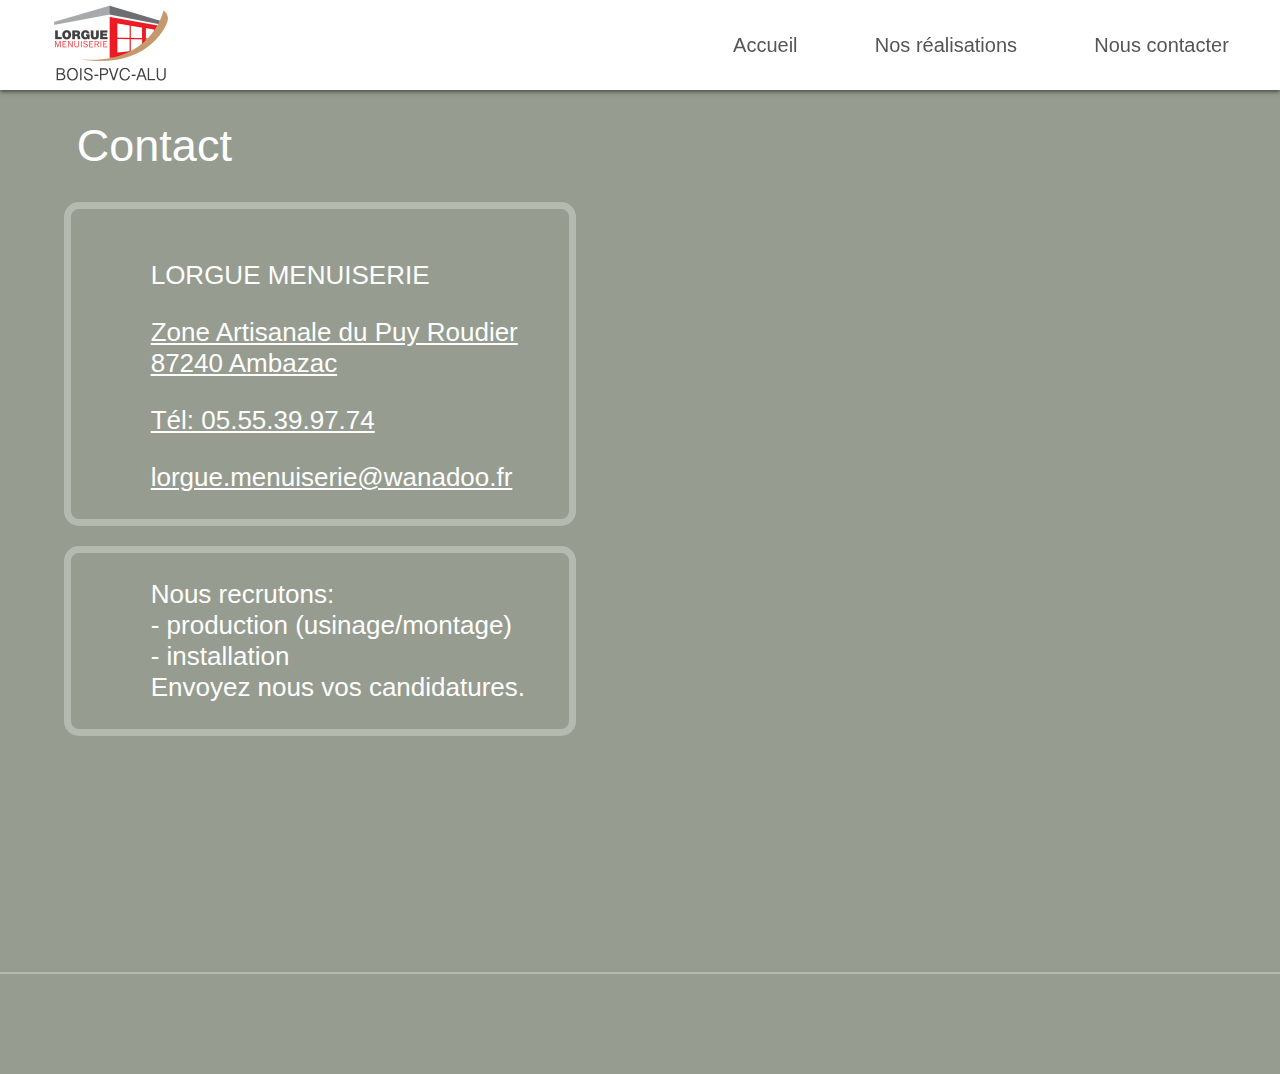
==== contact.html @ 666a4581 "Correction de chemins erroné et autres maladresses" ====
<!DOCTYPE html>
<html>
<head>
    <title>Contact- - Menuiserie LORGUE</title>
    <meta charset="utf-8">
    <link rel="stylesheet" type="text/css" href="css/style-contact.css">
    <link rel="stylesheet" type="text/css" href="css/style-base.css"/>

    <!-- Global site tag (gtag.js) - Google Analytics -->
    <script async src="https://www.googletagmanager.com/gtag/js?id=UA-164512022-1"></script>
    <script>
        window.dataLayer = window.dataLayer || [];
        function gtag(){dataLayer.push(arguments);}
        gtag('js', new Date());

        gtag('config', 'UA-164512022-1');
    </script>

</head>
<body>
  <header>
    <!-- Barre de navigation -->
    <nav>
      <img id="show-sidenav"  src="img/img-menu.svg" alt="Afficher menu latéral">
      <a href="index.html">
        <img id="img-logo" src="img/logosite.png">
      </a>
      <ul  class="margin-right">
        <li id="acc"><a class="textbar" href="index.html">Accueil</a></li>
        <li id="rea"><a class="textbar" href="index.html#nos_realisations">Nos réalisations</a></li>
        <li id="ctt"><a class="textbar" href="contact.html">Nous contacter</a></li>
      </ul>
    </nav>
    <!-- Menu des réalisations -->
    <ul id="nav-rea">
      <li><a href="portes.html"><p>Portes d'entrée</p></a></li>
      <li><a href="fenetres.html"><p>Fenêtres et baies vitrées</p></a></li>
      <li><a href="portes-de-garage.html"><p>Portes de garage</p></a></li>
      <li><a href="portails.html"><p>Portails</p></a></li>
      <li><a href="volets.html"><p>Volets</p></a></li>
    </ul>
    <!-- Menu latérale pour petit écran -->
    <div  id="sidenav">
      <div id="hide-sidenav-btn-container">
        <img id="hide-sidenav" src="img/img-cls.svg" alt="Enlever menu latérale">
      </div>
      <a href="index.html">Accueil</a>
      <a href="index.html#nos_realisations">Nos réalisations</a>
      <a href="contact.html">Nous contacter</a>
    </div>
  </header>
  
    <h1>Contact</h1>
    <div id="body-container">
        <div id="coord-container">
            <div id="coord">
            <p>LORGUE MENUISERIE</p>
            <a href="https://goo.gl/maps/iUTZj5qRvPm825vv6">Zone Artisanale du Puy Roudier<br>87240 Ambazac <br></a>
            <p></p>
            <a href="tel:0555399774">Tél: 05.55.39.97.74</a>
            <p></p>
            <a href="mailto:lorgue.menuiserie@wanadoo.fr">lorgue.menuiserie@wanadoo.fr</a>
        </div>
        <div  id="recrutement">
        <p>Nous recrutons:<br>- production (usinage/montage)<br>- installation<br>Envoyez nous vos candidatures.
        </p>
        </div>
        </div>
        <iframe src="https://www.google.com/maps/embed?pb=!1m18!1m12!1m3!1d2774.6834620631803!2d1.3530683154646135!3d45.937625979109406!2m3!1f0!2f0!3f0!3m2!1i1024!2i768!4f13.1!3m3!1m2!1s0x47f94974ebd217bd%3A0x83badab748523274!2sLorgue+Menuiserie!5e0!3m2!1sfr!2sfr!4v1563275712477!5m2!1sfr!2sfr"></iframe>
    </div>

    <footer></footer>

    <script src="js/jquery-3.4.0.js"></script>
    <script src="js/script-base.js"></script>
</body>
</html>
---- css/style-contact.css ----
body
{
	background-color: #969C90; /*869C90CC*/
	margin: 0;
	font-family: -apple-system, BlinkMacSystemFont, "Segoe UI", Roboto, Oxygen-Sans, Ubuntu, Cantarell, "Helvetica Neue", sans-serif;
}

h1
{	
	position: relative;
	left: 6%;
	font-weight: lighter;
	font-size: 45px;
	width: 100px;
}

a,p,h1
{
	color: #fff;
}

p
{
	font-weight: lighter;
	font-size: 25px;
}

#coord-container div a, #coord-container div p
{
	position: relative;
	font-size: 26px;
	width: 100%;
	left: 16%;
}

#coord p:nth-child(1)
{
	padding-top: 5%;
}
#coord a:nth-child(3)
{
	padding-bottom: 5%;
}

iframe, #coord-container
{	
	position: relative;
	margin-left: auto;
	margin-right: auto;
	height: 570px;
}

#body-container
{
	position: relative;
	width: 100%;
}

#coord
{
	padding-bottom: 5%;
}

#coord, #recrutement
{
	border-style: solid;
	border-width: 7px;
	border-color: rgba(255,255,255,0.3);
	border-radius: 15px;
}

iframe
{
	border-style: none;
	border-radius: 15px;
}

@media only screen and (min-width:801px)
{
	/*large screen*/
	#body-container
	{
		display: flex;
	}

	#recrutement
	{
		display: flex;
		margin-top: 20px;
	}

	iframe, #coord-container
	{
		width: 40%;
	}
}

@media only screen and (max-width: 1201px) and (min-width: 801px)
{
	#coord-container div a, #coord-container div p
	{
		font-size: 20px;
	}

	iframe
	{
		height: 440px;
	}

	footer
	{
		margin-top: 0;
	}
}

@media only screen and (max-width:801px) and (min-width: 400px)
{
	/*small screen*/
	iframe, #coord-container
	{
		width: 60%;
	}
		#recrutement
	{
		display: flex;
		margin-top: 20px;
	}

	iframe
	{
		transform: translateX(-50%);
		left: 50%;
		margin-top: -180px;
		height: 300px;
	}

	#coord-container div a, #coord-container div p
	{
		font-size: 15px;
	}

	footer
	{
		margin-top: 100px;
	}
}

@media only screen and (max-width: 399px)
{
/*very small screen*/
	iframe, #coord-container
	{
		width: 60%;
	}
		#recrutement
	{
		display: flex;
		margin-top: 20px;
	}

	iframe
	{
		transform: translateX(-50%);
		left: 50%;
		margin-top: -250px;
		height: 300px;
	}

	#coord-container div a, #coord-container div p
	{
		font-size: 11px;
	}

	footer
	{
		margin-top: 100px;
	}
}

/* header */

header
{
	width: 100%;
	position: fixed;
	top: 0px;
	z-index: 2;
}

nav ul
{
	height: 100%;
	float: right;
	position: relative;
	margin: 0;
}

nav ul li
{
	height: 100%;
	display: inline-block;
	margin-left: -4px;
}

nav
{	
	background-color: #fff;
	box-shadow: 0 2px 4px rgba(0,0,0,0.5); 
}

#img-logo
{
	position: absolute;
	width: auto;
	height: 100%;
	margin-left: 4vw;
}

.mactive
{
	background-color: rgba(0,0,0,0.1);	
}

.margin-right
{
	margin-right: 1vw;
}

.textbar
{
	color: #555;
	padding-left: 3vw;
	padding-right: 3vw;
	font-size: 20px;
	height: 100%;
	line-height: 90px;
	text-decoration: none;
}
#nav-rea
{
	position: fixed;
	width: 100%;
	margin-top: 0;
	padding-left: 0;
	background-color: #e6e6e6;	
	list-style: none;
	transition: 2s;
	padding-top: 5px;
	padding-bottom: 5px;
	box-shadow: 0 2px 2px rgba(0,0,0,0.4);
	display: none;
	z-index: 3;
	top: 85px;
}
#nav-rea a
{
	width: 100%;
	text-decoration: none;
}

#nav-rea a p
{
	color: #555;
	font-size: 19px;
	margin: 0 0 0 5vw;
	padding-bottom: 5px;
	padding-top: 5px;
}

@media only screen and (max-width:801px)
{
	/*small screen*/
	nav
	{
		height: 70px;
	}

	body
	{
		padding-top: 70px;
	}

	#img-logo
	{
	 	right: 50%;
	 	transform: translateX(50%);
	}

	#menu-button
	{
		margin-left: 25px;
		margin-top: 20px;
		height: 30px;
		width: 30px;
	}

	#sidenav 
	{
  		height: 100%;
  		width: 0;
		position: fixed;
  		z-index: 3;
  		top: 0;
  		left: 0;
  		background-color: #eee;
  		overflow-x: hidden;
  		transition: 0.5s;
  		padding-top: 60px;
	}

	#sidenav a 
	{
	  	padding: 8px 8px 8px 32px;
	  	text-decoration: none;
	  	font-size: 25px;
	  	color: #777;
	  	display: block;
	  	transition: 0.3s;
	}

	#sidenav a:nth-child(2):hover,#sidenav a:nth-child(3):hover,#sidenav a:nth-child(4):hover 
	{
  		color: #444;
  		background-color: #ddd;
	}

	#sidenav a:nth-child(2)
	{
		margin-top: 30px;
	}

	#sidenav #closebtn 
	{
  		position: absolute;
  		top: 40px;
  		right: 25px;
  		font-size: 36px;
  		margin-left: 50px;
  		margin-bottom: 30px;
  		width: 40px;
  		height: 40px;
	}

	nav ul
	{
		display: none;
	}
}

@media only screen and (min-width:801px)
{
	/*large screen*/
	nav
	{
		height: 90px;
	}

	body
	{
		padding-top: 90px;
	}

	#menu-button
	{
		display: none;
	}

	#sidenav
	{
		display: none;
	}
}
---- css/style-base.css ----
body
{
	background-color: #969C90; /*869C90CC*/
	margin: 0;
	font-family: -apple-system, BlinkMacSystemFont, "Segoe UI", Roboto, Oxygen-Sans, Ubuntu, Cantarell, "Helvetica Neue", sans-serif;
}
h1
{
	position: relative;
	left: 6%;
	font-weight: lighter;
	font-size: 45px;
	color: #fff;
	width: 800px;
}

.titre-tmp{
	width: 84vw;
	padding-bottom: 20px;
	height: 30px;
	margin: auto;
	overflow: hidden;
	font-weight: normal;
	font-size: 34px;
	color: #f2f2f2;
}

@media only screen and (max-width:801px)
{
	/*small screen*/
	h1
	{
		font-size: 	30px;
		width: 300px;
	}
}

/* header */

header
{
	width: 100%;
	position: fixed;
	top: 0px;
	z-index: 2;
}

nav
{
	width: inherit;
	background-color: #fff;
	box-shadow: 0 2px 4px rgba(0,0,0,0.5);
}

nav ul
{
	height: 100%;
	float: right;
	position: relative;
	margin: 0;
}

nav ul li
{
	height: 100%;
	display: inline-block;
	margin-left: -4px;
}
nav ul li:hover{
	background-color: #e5e5e5;
}
#show-sidenav{
		height: 44px;
		width: 44px;
		margin: 13px 0 0 13px;
		cursor: pointer;
		display: none;
}
#hide-sidenav-btn-container{
	display: flex;
	justify-content:flex-end;
}
#hide-sidenav{
	height: 44px;
	padding: 15px;
	cursor: pointer;
}

#img-logo
{
	position: absolute;
	width: auto;
	height: 100%;
	margin-left: 4vw;
	cursor: pointer;
}

#nav-rea li:hover
{
	background-color: rgba(0,0,0,0.1);
}

.margin-right
{
	margin-right: 1vw;
}

.textbar
{
	color: #555;
	padding-left: 3vw;
	padding-right: 3vw;
	font-size: 20px;
	display: inline-block;
	line-height: 90px;
	text-decoration: none;
}
#nav-rea
{
	position: fixed;
	width: 100%;
	margin-top: 0;
	padding-left: 0;
	background-color: #e6e6e6;
	list-style: none;
	transition: 2s;
	padding-top: 5px;
	padding-bottom: 5px;
	box-shadow: 0 2px 2px rgba(0,0,0,0.4);
	display: none;
	z-index: 3;
	top: 85px;
}
#nav-rea a
{
	width: 100%;
	text-decoration: none;
}

#nav-rea a p
{
	color: #555;
	font-size: 19px;
	margin: 0 0 0 5vw;
	padding-bottom: 5px;
	padding-top: 5px;
}

@media only screen and (max-width:801px)
{
	/*small screen*/
	nav{
		height: 70px;
	}
	body{
		padding-top: 70px;
	}
	#show-sidenav{
		display: inline;
	}
	#img-logo
	{
	 	right: 50%;
	 	transform: translateX(50%);
		margin: 0;
	}

	#sidenav{
		height: 100%;
		width: 0;
		position: fixed;
		top: 0;
		left: 0;
		background-color: #eee;
		overflow-y: hidden;
		transition: 0.5s;
	}

	#sidenav a{
	  	padding: 8px 8px 8px 32px;
	  	text-decoration: none;
	  	font-size: 25px;
	  	color: #777;
	  	display: block;
	}

	#sidenav a:hover{
			background-color: #e5e5e5;
	}

	nav ul
	{
		display: none;
	}
}

@media only screen and (min-width:801px)
{
	/*large screen*/
	nav
	{
		height: 90px;
	}

	body
	{
		padding-top: 90px;
	}

	#sidenav
	{
		display: none;
	}
}


footer
{
	width: 100%;
	height: 100px;
	border-top-style: solid;
	border-top-width: 2px;
	border-top-color: rgba(255,255,255,0.3);
	margin-top: 200px;
}
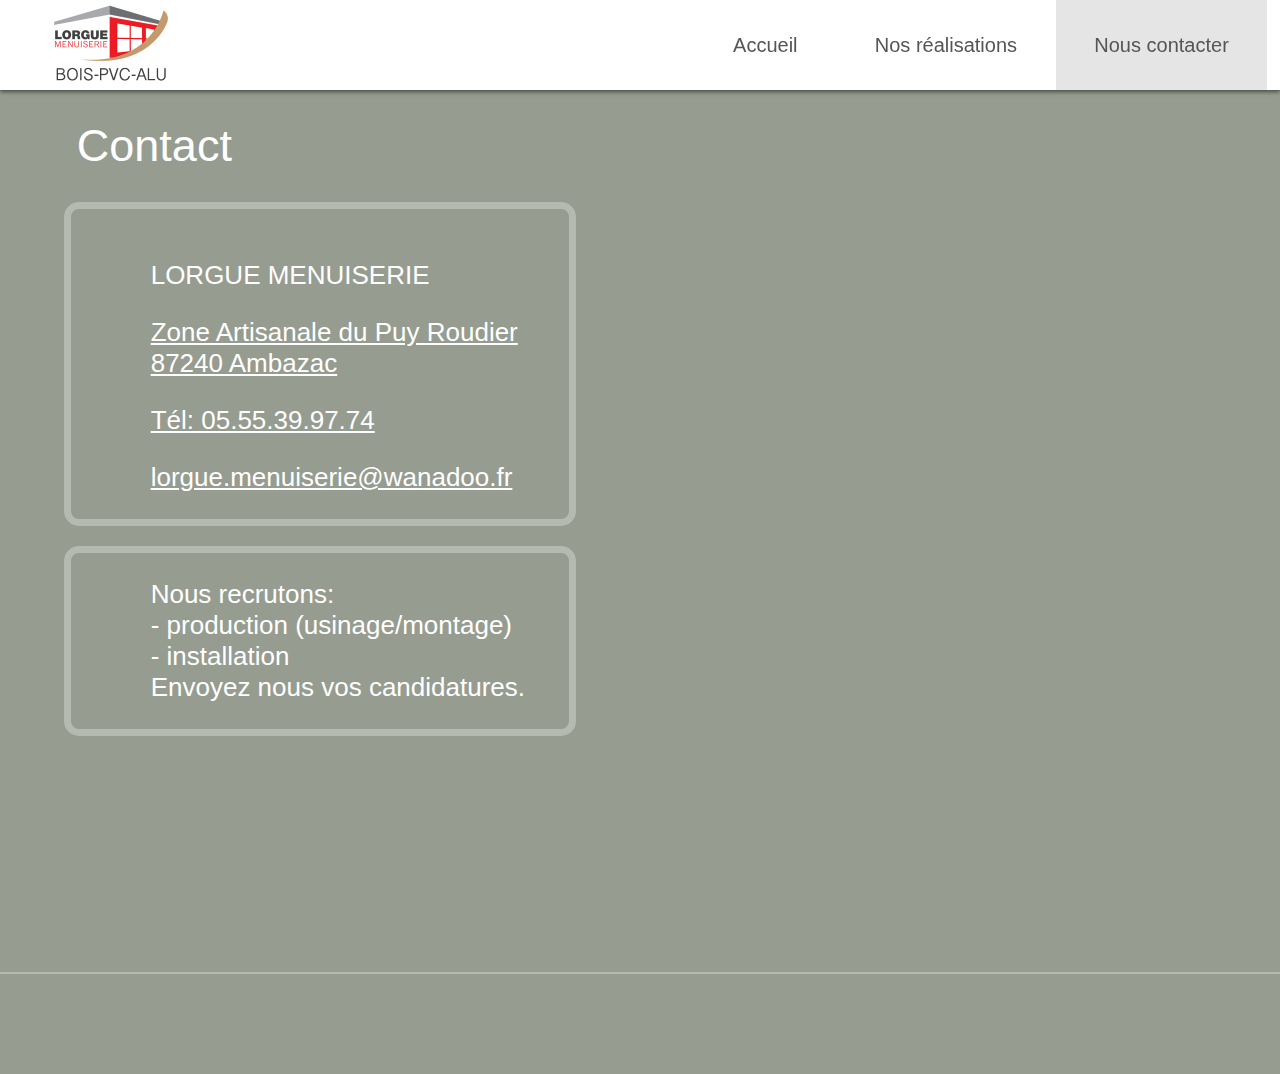
==== commit d6b22c16: "Renommage header 3 (contact)" ====
--- a/contact.html
+++ b/contact.html
@@ -18,38 +18,39 @@
 
 </head>
 <body>
-  <header>
-    <!-- Barre de navigation -->
-    <nav>
-      <img id="show-sidenav"  src="img/img-menu.svg" alt="Afficher menu latéral">
-      <a href="index.html">
-        <img id="img-logo" src="img/logosite.png">
-      </a>
-      <ul  class="margin-right">
-        <li id="acc"><a class="textbar" href="index.html">Accueil</a></li>
-        <li id="rea"><a class="textbar" href="index.html#nos_realisations">Nos réalisations</a></li>
-        <li id="ctt"><a class="textbar" href="contact.html">Nous contacter</a></li>
-      </ul>
-    </nav>
-    <!-- Menu des réalisations -->
-    <ul id="nav-rea">
-      <li><a href="portes.html"><p>Portes d'entrée</p></a></li>
-      <li><a href="fenetres.html"><p>Fenêtres et baies vitrées</p></a></li>
-      <li><a href="portes-de-garage.html"><p>Portes de garage</p></a></li>
-      <li><a href="portails.html"><p>Portails</p></a></li>
-      <li><a href="volets.html"><p>Volets</p></a></li>
-    </ul>
-    <!-- Menu latérale pour petit écran -->
-    <div  id="sidenav">
-      <div id="hide-sidenav-btn-container">
-        <img id="hide-sidenav" src="img/img-cls.svg" alt="Enlever menu latérale">
-      </div>
-      <a href="index.html">Accueil</a>
-      <a href="index.html#nos_realisations">Nos réalisations</a>
-      <a href="contact.html">Nous contacter</a>
-    </div>
-  </header>
-  
+  <!-- Navigation -->
+	<header class="nav">
+		<!-- Barre de navigation -->
+		<nav class="nav__bar">
+			<img id="show-sidenav" class="nav__bar__show-sidenav" src="img/img-menu.svg" alt="Afficher menu latéral">
+			<a href="index.html">
+				<img id="img-logo" src="img/logosite.png">
+			</a>
+			<ul>
+				<li><a class="textbar" href="index.html">Accueil</a></li>
+				<li><a class="textbar" href="index.html#nos_realisations">Nos réalisations</a></li>
+				<li class="nav__bar__li-active" ><a class="textbar" href="contact.html">Nous contacter</a></li>
+			</ul>
+		</nav>
+		<!-- Menu des réalisations -->
+		<ul id="nav-rea" class="nav__menu-rea"> <!-- nav-rea -->
+			<li><a href="portes.html"><p>Portes d'entrée</p></a></li>
+			<li><a href="fenetres.html"><p>Fenêtres et baies vitrées</p></a></li>
+			<li><a href="portes-de-garage.html"><p>Portes de garage</p></a></li>
+			<li><a href="portails.html"><p>Portails</p></a></li>
+			<li><a href="volets.html"><p>Volets</p></a></li>
+		</ul>
+		<!-- Menu latérale pour petit écran -->
+		<div  id="sidenav" class="nav__sidenav">
+			<div class="nav__sidenav__btn-container">
+				<img id="hide-sidenav" src="img/img-cls.svg" alt="Enlever menu latérale">
+			</div>
+			<a href="index.html">Accueil</a>
+			<a href="index.html#nos_realisations">Nos réalisations</a>
+			<a href="contact.html">Nous contacter</a>
+		</div>
+	</header>
+
     <h1>Contact</h1>
     <div id="body-container">
         <div id="coord-container">
--- a/css/style-contact.css
+++ b/css/style-contact.css
@@ -6,7 +6,7 @@
 }
 
 h1
-{	
+{
 	position: relative;
 	left: 6%;
 	font-weight: lighter;
@@ -43,7 +43,7 @@
 }
 
 iframe, #coord-container
-{	
+{
 	position: relative;
 	margin-left: auto;
 	margin-right: auto;
@@ -176,197 +176,3 @@
 		margin-top: 100px;
 	}
 }
-
-/* header */
-
-header
-{
-	width: 100%;
-	position: fixed;
-	top: 0px;
-	z-index: 2;
-}
-
-nav ul
-{
-	height: 100%;
-	float: right;
-	position: relative;
-	margin: 0;
-}
-
-nav ul li
-{
-	height: 100%;
-	display: inline-block;
-	margin-left: -4px;
-}
-
-nav
-{	
-	background-color: #fff;
-	box-shadow: 0 2px 4px rgba(0,0,0,0.5); 
-}
-
-#img-logo
-{
-	position: absolute;
-	width: auto;
-	height: 100%;
-	margin-left: 4vw;
-}
-
-.mactive
-{
-	background-color: rgba(0,0,0,0.1);	
-}
-
-.margin-right
-{
-	margin-right: 1vw;
-}
-
-.textbar
-{
-	color: #555;
-	padding-left: 3vw;
-	padding-right: 3vw;
-	font-size: 20px;
-	height: 100%;
-	line-height: 90px;
-	text-decoration: none;
-}
-#nav-rea
-{
-	position: fixed;
-	width: 100%;
-	margin-top: 0;
-	padding-left: 0;
-	background-color: #e6e6e6;	
-	list-style: none;
-	transition: 2s;
-	padding-top: 5px;
-	padding-bottom: 5px;
-	box-shadow: 0 2px 2px rgba(0,0,0,0.4);
-	display: none;
-	z-index: 3;
-	top: 85px;
-}
-#nav-rea a
-{
-	width: 100%;
-	text-decoration: none;
-}
-
-#nav-rea a p
-{
-	color: #555;
-	font-size: 19px;
-	margin: 0 0 0 5vw;
-	padding-bottom: 5px;
-	padding-top: 5px;
-}
-
-@media only screen and (max-width:801px)
-{
-	/*small screen*/
-	nav
-	{
-		height: 70px;
-	}
-
-	body
-	{
-		padding-top: 70px;
-	}
-
-	#img-logo
-	{
-	 	right: 50%;
-	 	transform: translateX(50%);
-	}
-
-	#menu-button
-	{
-		margin-left: 25px;
-		margin-top: 20px;
-		height: 30px;
-		width: 30px;
-	}
-
-	#sidenav 
-	{
-  		height: 100%;
-  		width: 0;
-		position: fixed;
-  		z-index: 3;
-  		top: 0;
-  		left: 0;
-  		background-color: #eee;
-  		overflow-x: hidden;
-  		transition: 0.5s;
-  		padding-top: 60px;
-	}
-
-	#sidenav a 
-	{
-	  	padding: 8px 8px 8px 32px;
-	  	text-decoration: none;
-	  	font-size: 25px;
-	  	color: #777;
-	  	display: block;
-	  	transition: 0.3s;
-	}
-
-	#sidenav a:nth-child(2):hover,#sidenav a:nth-child(3):hover,#sidenav a:nth-child(4):hover 
-	{
-  		color: #444;
-  		background-color: #ddd;
-	}
-
-	#sidenav a:nth-child(2)
-	{
-		margin-top: 30px;
-	}
-
-	#sidenav #closebtn 
-	{
-  		position: absolute;
-  		top: 40px;
-  		right: 25px;
-  		font-size: 36px;
-  		margin-left: 50px;
-  		margin-bottom: 30px;
-  		width: 40px;
-  		height: 40px;
-	}
-
-	nav ul
-	{
-		display: none;
-	}
-}
-
-@media only screen and (min-width:801px)
-{
-	/*large screen*/
-	nav
-	{
-		height: 90px;
-	}
-
-	body
-	{
-		padding-top: 90px;
-	}
-
-	#menu-button
-	{
-		display: none;
-	}
-
-	#sidenav
-	{
-		display: none;
-	}
-}--- a/css/style-base.css
+++ b/css/style-base.css
@@ -35,78 +35,44 @@
 	}
 }
 
-/* header */
-
-header
-{
+/******** header *********/
+.nav{
 	width: 100%;
 	position: fixed;
 	top: 0px;
 	z-index: 2;
 }
-
-nav
-{
+.nav__bar{
 	width: inherit;
 	background-color: #fff;
 	box-shadow: 0 2px 4px rgba(0,0,0,0.5);
 }
-
-nav ul
-{
-	height: 100%;
-	float: right;
-	position: relative;
-	margin: 0;
-}
-
-nav ul li
-{
-	height: 100%;
-	display: inline-block;
-	margin-left: -4px;
-}
-nav ul li:hover{
-	background-color: #e5e5e5;
-}
-#show-sidenav{
-		height: 44px;
-		width: 44px;
-		margin: 13px 0 0 13px;
-		cursor: pointer;
-		display: none;
-}
-#hide-sidenav-btn-container{
-	display: flex;
-	justify-content:flex-end;
-}
-#hide-sidenav{
-	height: 44px;
-	padding: 15px;
-	cursor: pointer;
-}
-
-#img-logo
-{
+#img-logo{
 	position: absolute;
 	width: auto;
 	height: 100%;
 	margin-left: 4vw;
 	cursor: pointer;
 }
-
-#nav-rea li:hover
-{
-	background-color: rgba(0,0,0,0.1);
-}
-
-.margin-right
-{
+.nav__bar > ul{
+	height: 100%;
+	float: right;
+	position: relative;
+	margin: 0;
 	margin-right: 1vw;
 }
-
-.textbar
-{
+.nav__bar > ul > li{
+	height: 100%;
+	display: inline-block;
+	margin-left: -4px;
+}
+.nav__bar > ul > li:hover{
+	background-color: #e5e5e5;
+}
+.nav__bar__li-active{
+	background-color: #e5e5e5;
+}
+.nav__bar > ul a{
 	color: #555;
 	padding-left: 3vw;
 	padding-right: 3vw;
@@ -115,8 +81,14 @@
 	line-height: 90px;
 	text-decoration: none;
 }
-#nav-rea
-{
+.nav__bar__show-sidenav{
+		height: 44px;
+		width: 44px;
+		margin: 13px 0 0 13px;
+		cursor: pointer;
+		display: none;
+}
+.nav__menu-rea{
 	position: fixed;
 	width: 100%;
 	margin-top: 0;
@@ -131,14 +103,14 @@
 	z-index: 3;
 	top: 85px;
 }
-#nav-rea a
-{
+.nav__menu-rea li:hover{
+	background-color: rgba(0,0,0,0.1);
+}
+.nav__menu-rea a{
 	width: 100%;
 	text-decoration: none;
 }
-
-#nav-rea a p
-{
+.nav__menu-rea a p{
 	color: #555;
 	font-size: 19px;
 	margin: 0 0 0 5vw;
@@ -146,26 +118,40 @@
 	padding-top: 5px;
 }
 
+.nav__sidenav__btn-container{
+	display: flex;
+	justify-content:flex-end;
+}
+.nav__sidenav__btn-container > img{
+	height: 44px;
+	padding: 15px;
+	cursor: pointer;
+}
+
 @media only screen and (max-width:801px)
 {
 	/*small screen*/
-	nav{
-		height: 70px;
-	}
 	body{
 		padding-top: 70px;
 	}
-	#show-sidenav{
-		display: inline;
-	}
 	#img-logo
 	{
-	 	right: 50%;
-	 	transform: translateX(50%);
+		right: 50%;
+		transform: translateX(50%);
 		margin: 0;
 	}
-
-	#sidenav{
+	.nav__bar{
+		height: 70px;
+	}
+	.nav__bar ul
+	{
+		display: none;
+	}
+	.nav__bar__show-sidenav{
+		display: inline;
+	}
+
+	.nav__sidenav{
 		height: 100%;
 		width: 0;
 		position: fixed;
@@ -175,40 +161,29 @@
 		overflow-y: hidden;
 		transition: 0.5s;
 	}
-
-	#sidenav a{
+	.nav__sidenav > a{
 	  	padding: 8px 8px 8px 32px;
 	  	text-decoration: none;
 	  	font-size: 25px;
 	  	color: #777;
 	  	display: block;
 	}
-
-	#sidenav a:hover{
+	.nav__sidenav > a:hover{
 			background-color: #e5e5e5;
 	}
 
-	nav ul
-	{
-		display: none;
-	}
 }
 
 @media only screen and (min-width:801px)
 {
 	/*large screen*/
-	nav
-	{
+	body{
+		padding-top: 90px;
+	}
+	.nav__bar{
 		height: 90px;
 	}
-
-	body
-	{
-		padding-top: 90px;
-	}
-
-	#sidenav
-	{
+	.nav__sidenav{
 		display: none;
 	}
 }
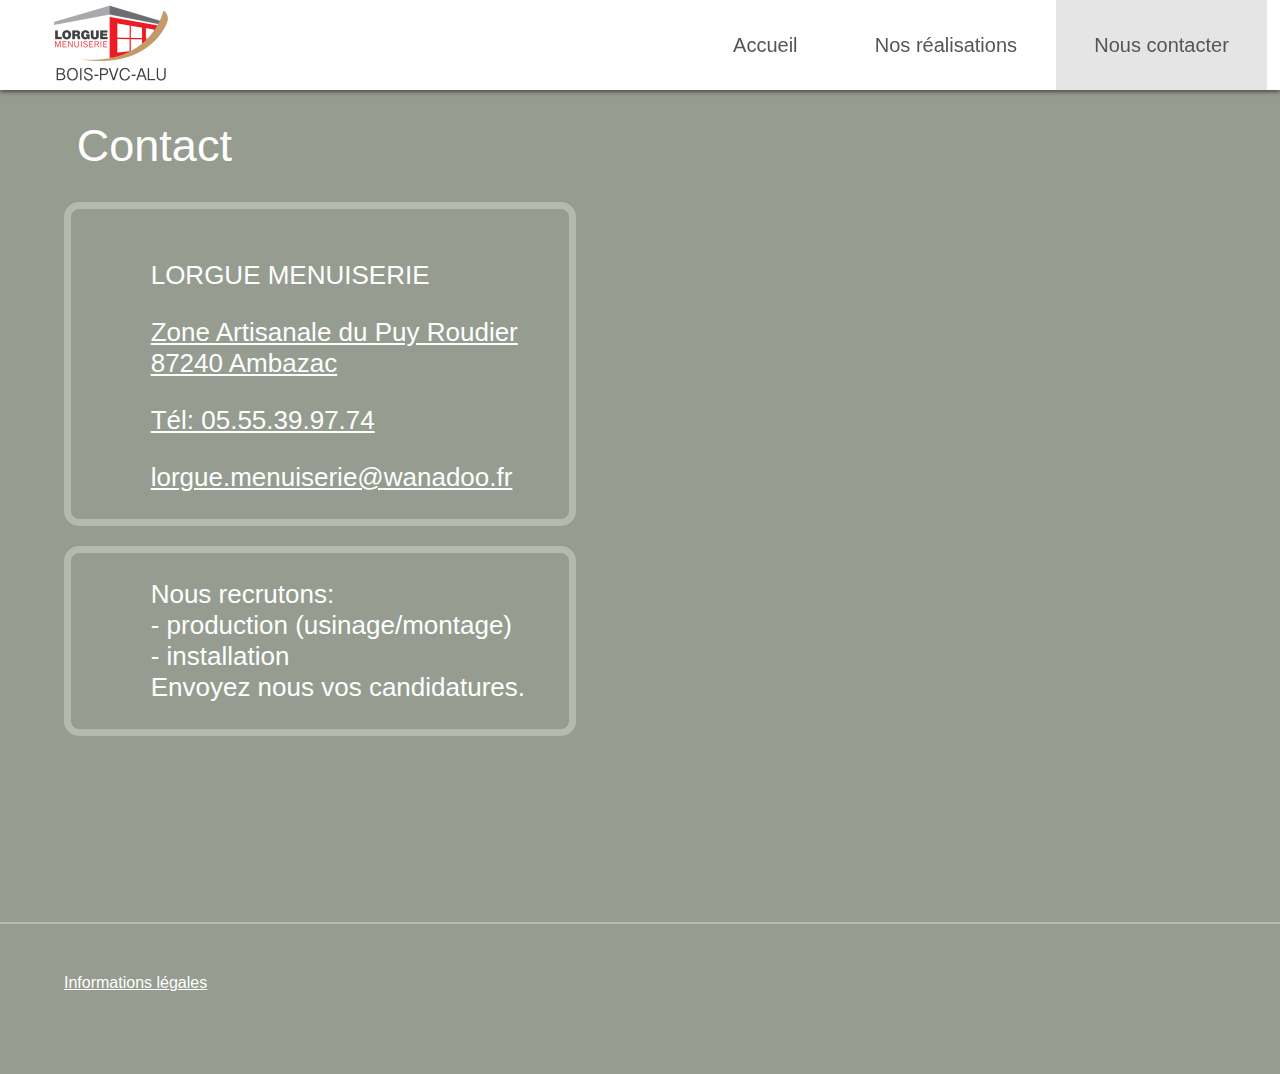
==== commit 5055e2e7: "footer + garage p10" ====
--- a/contact.html
+++ b/contact.html
@@ -1,10 +1,11 @@
 <!DOCTYPE html>
 <html>
 <head>
-    <title>Contact- - Menuiserie LORGUE</title>
+    <title>Contact - Menuiserie LORGUE</title>
     <meta charset="utf-8">
     <link rel="stylesheet" type="text/css" href="css/style-contact.css">
     <link rel="stylesheet" type="text/css" href="css/style-base.css"/>
+  	<meta name="viewport" content="width=device-width, initial-scale=1.0"/>
 
     <!-- Global site tag (gtag.js) - Google Analytics -->
     <script async src="https://www.googletagmanager.com/gtag/js?id=UA-164512022-1"></script>
@@ -27,13 +28,13 @@
 				<img id="img-logo" src="img/logosite.png">
 			</a>
 			<ul>
-				<li><a class="textbar" href="index.html">Accueil</a></li>
-				<li><a class="textbar" href="index.html#nos_realisations">Nos réalisations</a></li>
-				<li class="nav__bar__li-active" ><a class="textbar" href="contact.html">Nous contacter</a></li>
+				<li><a href="index.html">Accueil</a></li>
+				<li id="rea" ><a href="index.html#nos_realisations">Nos réalisations</a></li>
+				<li class="nav__bar__li-active" ><a href="contact.html">Nous contacter</a></li>
 			</ul>
 		</nav>
 		<!-- Menu des réalisations -->
-		<ul id="nav-rea" class="nav__menu-rea"> <!-- nav-rea -->
+		<ul id="menu-rea" class="nav__menu-rea"> <!-- nav-rea -->
 			<li><a href="portes.html"><p>Portes d'entrée</p></a></li>
 			<li><a href="fenetres.html"><p>Fenêtres et baies vitrées</p></a></li>
 			<li><a href="portes-de-garage.html"><p>Portes de garage</p></a></li>
@@ -70,7 +71,10 @@
         <iframe src="https://www.google.com/maps/embed?pb=!1m18!1m12!1m3!1d2774.6834620631803!2d1.3530683154646135!3d45.937625979109406!2m3!1f0!2f0!3f0!3m2!1i1024!2i768!4f13.1!3m3!1m2!1s0x47f94974ebd217bd%3A0x83badab748523274!2sLorgue+Menuiserie!5e0!3m2!1sfr!2sfr!4v1563275712477!5m2!1sfr!2sfr"></iframe>
     </div>
 
-    <footer></footer>
+    <!-- bas de page -->
+  	<footer>
+  		<a href="legal.html">Informations légales</a>
+  	</footer>
 
     <script src="js/jquery-3.4.0.js"></script>
     <script src="js/script-base.js"></script>
--- a/css/style-base.css
+++ b/css/style-base.css
@@ -71,6 +71,9 @@
 }
 .nav__bar__li-active{
 	background-color: #e5e5e5;
+}
+.nav__bar__li-active:hover{
+	background-color: #d9d9d9 !important;
 }
 .nav__bar > ul a{
 	color: #555;
@@ -109,6 +112,7 @@
 .nav__menu-rea a{
 	width: 100%;
 	text-decoration: none;
+	font-weight: lighter;
 }
 .nav__menu-rea a p{
 	color: #555;
@@ -189,12 +193,21 @@
 }
 
 
-footer
-{
-	width: 100%;
+
+footer{
 	height: 100px;
-	border-top-style: solid;
-	border-top-width: 2px;
-	border-top-color: rgba(255,255,255,0.3);
-	margin-top: 200px;
-}
+	width: 100%;
+	margin-top: 150px;
+	padding-top: 50px;
+	border-top: 2px solid #b6bCb0;
+}
+
+
+footer > a{
+	color: white;
+	margin-left: 5%;
+}
+footer > a:hover{
+	color: #ddd;
+	margin-left: 5%;
+}
